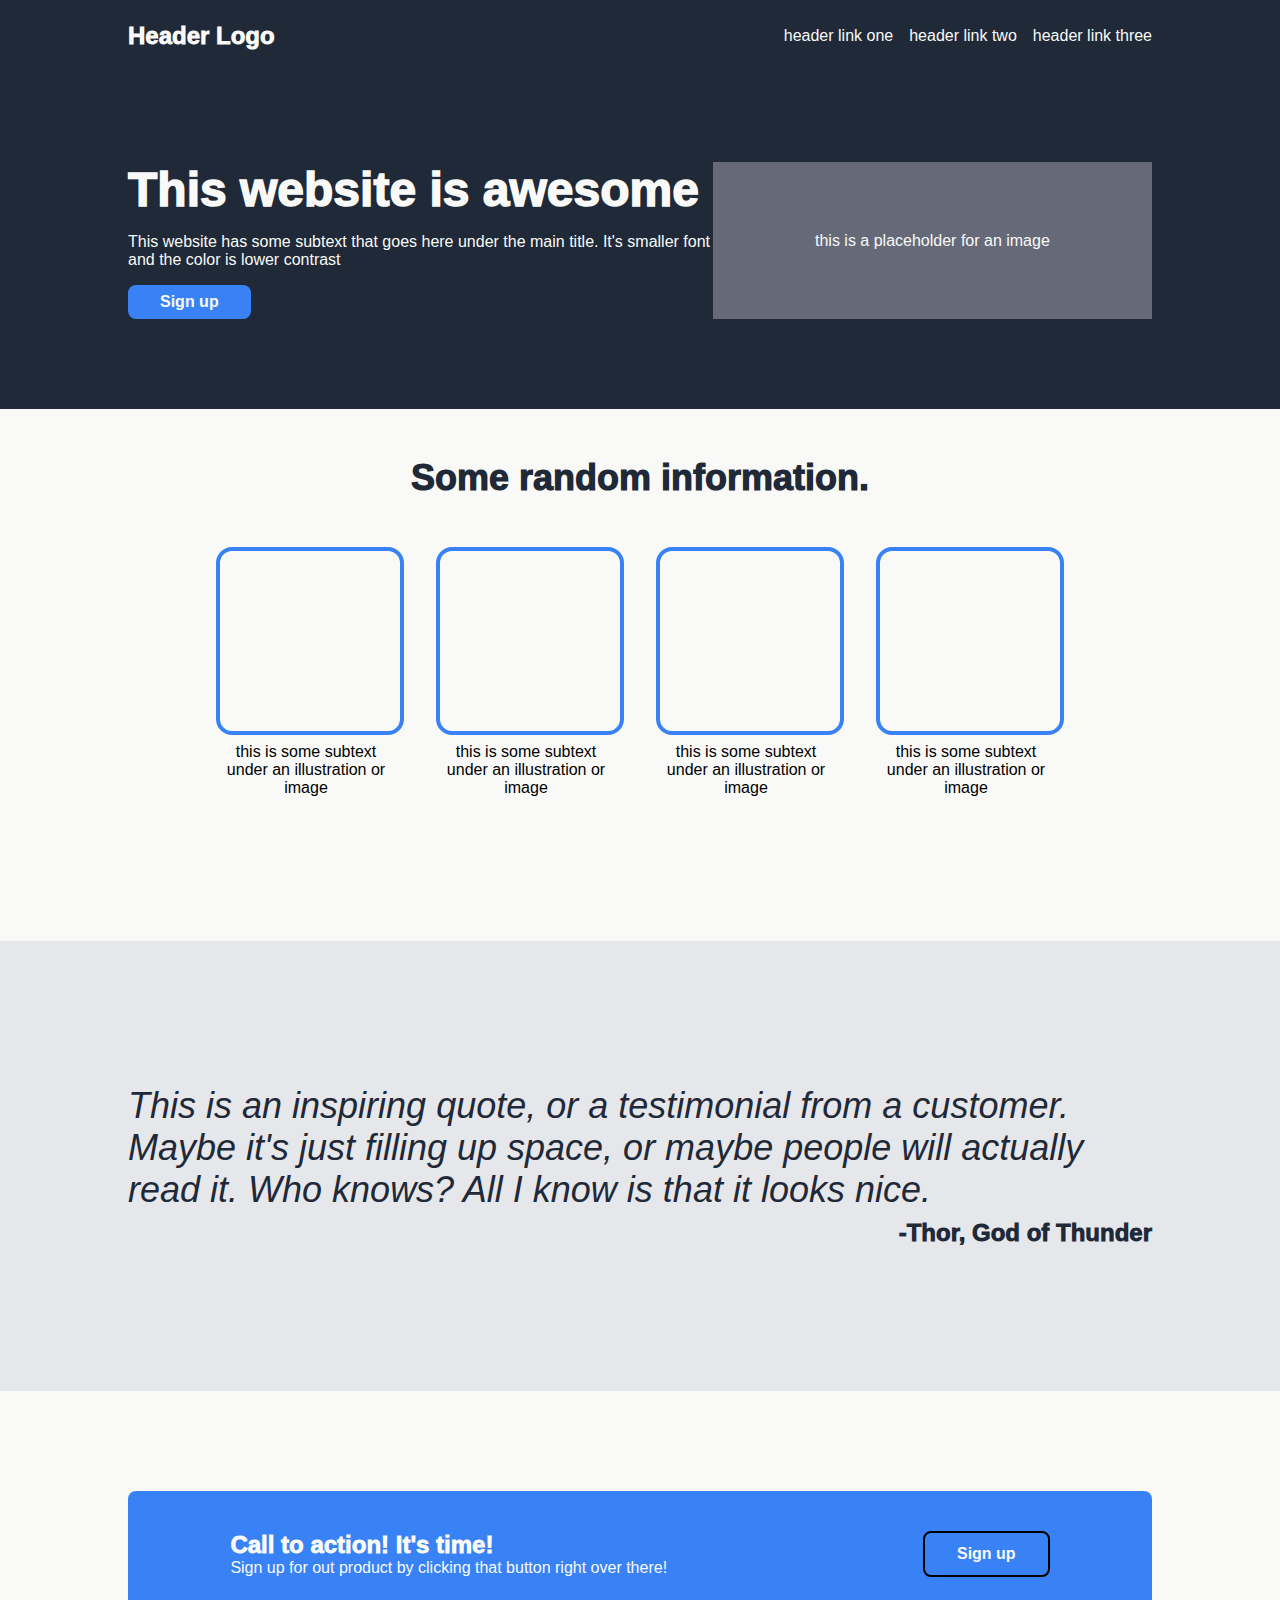
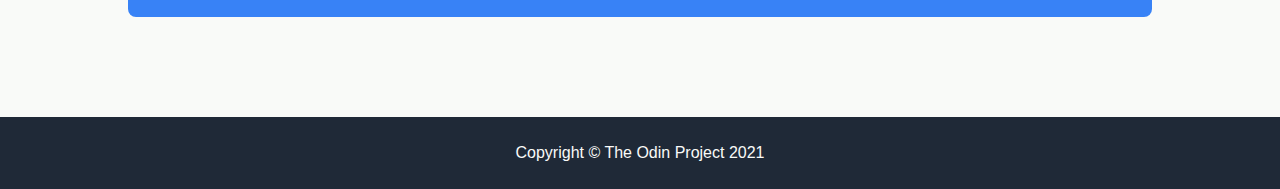
==== index.html @ 07a7509b "Create landing page" ====
<!DOCTYPE html>
<html lang="en">
<head>
    <meta charset="UTF-8">
    <meta http-equiv="X-UA-Compatible" content="IE=edge">
    <meta name="viewport" content="width=device-width, initial-scale=1.0">
    <title>Amazing page!</title>
    <link rel="stylesheet" href="./style.css">
</head>
<body>
    <div class="header dark-background padding">
        <div class="links-left">
            <a href="#">Header Logo</a>
        </div>
        <div class="links-right">
            <a href="#">header link one</a>
            <a href="#">header link two</a>
            <a href="#">header link three</a>
        </div>
    </div>
    <div class="hero-main dark-background padding">
        <div class="main-content">
            <div id="main-text">This website is awesome</div>
            <div id="secondary-text">This website has some subtext that goes here under the main title. It's smaller font and the color is lower contrast</div>
            <button type="button">Sign up</button>
        </div>
        <div class="main-placeholder">this is a placeholder for an image</div>
    </div>
    <div class="padding">
        <div id="header-extra">Some random information.</div>
        <div class="secondary-content">
            <div class="info">
                <div class="secondary-placeholder"></div>
                <div class="info-text">this is some subtext under an illustration or image</div>
            </div>
            <div class="info">
                <div class="secondary-placeholder"></div>
                <div class="info-text">this is some subtext under an illustration or image</div>
            </div>
            <div class="info">
                <div class="secondary-placeholder"></div>
                <div class="info-text">this is some subtext under an illustration or image</div>
            </div>
            <div class="info">
                <div class="secondary-placeholder"></div>
                <div class="info-text">this is some subtext under an illustration or image</div>
            </div>
        </div>
    </div>
    <div class="quote padding">
        <div id="quote-main">This is an inspiring quote, or a testimonial from a customer. Maybe it's just filling up space, or maybe people will actually read it. Who knows? All I know is that it looks nice.</div>
        <div id="quote-secondary">-Thor, God of Thunder</div>
    </div>
    <div class="last-section">
        <div>
            <div id="last-main">Call to action! It's time!</div>
            <div id="last-secondary">Sign up for out product by clicking that button right over there!</div>
        </div>
        <button type="button">Sign up</button>
    </div>
    <div class="footer">Copyright © The Odin Project 2021</div>
</body>
</html>
---- style.css ----
body {
    margin: 0;
    font-family: Verdana, Geneva, Tahoma, sans-serif;
    background-color: #F9FAF8;
}

a {
    text-decoration: none;
    color: #F9FAF8;
}

.main-content button {
    font-size: 16px;
    font-weight: 700;
    border: 0;
    background-color: #3882F6;
    color: #F9FAF8;
    border-radius: 8px;
    padding: 8px 32px; 
}

.header {
    height: 72px;
    display: flex;
    justify-content: space-between;
    align-items: center;
}

.links-left {
    min-width: 100px;
    font-size: 24px;
    font-weight: 1000;
}

.links-right {
    display: flex;
    gap: 16px;
}

.dark-background {
    background-color: #1F2937;
}

.padding {
    padding: 0 10%;
}

.hero-main {
    padding-top: 90px;
    padding-bottom: 90px;
    display: flex;
    justify-content: space-between;
    color: #F9FAF8;
}

.main-content {
    max-width: 600px;
    flex: initial;
}

.main-placeholder {
    display: flex;
    justify-content: center;
    align-items: center;
    width: 600px;
    background-color: rgb(102, 105, 120);
}

.secondary-content {
    display: flex;
    justify-content: center;
    gap: 32px;
    padding-bottom: 144px;
}

.info {
    display: flex;
    flex-direction: column;
    gap: 8px;
}

.secondary-placeholder {
    height: 180px;
    width: 180px;
    border-style: solid;
    border-radius: 16px;
    border-width: 4px;
    border-color: #3882F6;
}

.info-text {
    max-width: 180px;
    text-align: center;
}

.quote {
    display: flex;
    justify-content: center;
    flex-direction: column;
    padding-top: 144px;
    padding-bottom: 144px;
    background-color: #E5E7EB;
    gap: 8px;
}

.last-section {
    margin: 100px 10%;
    padding: 40px 8%;
    display: flex;
    justify-content: space-between;
    background-color: #3882F6;
    border-radius: 8px;
}

.last-section button {
    font-size: 16px;
    font-weight: 700;
    border-width: 2px;
    border-style: solid;
    background-color: #3882F6;
    color: #F9FAF8;
    border-radius: 8px;
    padding: 8px 32px; 
}

.footer {
    height: 72px;
    background-color: #1F2937;
    color: #F9FAF8;
    display: flex;
    justify-content: center;
    align-items: center;
}

#main-text {
    font-size: 48px;
    font-weight: 1000;
}

#secondary-text {
    margin: 16px 0;
}

#header-extra {
    font-size: 36px;
    font-weight: 1000;
    color: #1F2937;
    margin: 48px;
    text-align: center;
}

#quote-main {
    font-size: 36px;
    font-style: italic;
    font-weight: lighter;
    color: #1F2937;
    align-self: center;
}

#quote-secondary {
    color:#1F2937;
    font-size: 24px;
    font-weight: 1000;
    align-self: flex-end;
}

#last-main {
    color:#F9FAF8;
    font-size: 24px;
    font-weight: 1000;
}

#last-secondary {
    color: #F9FAF8;

}
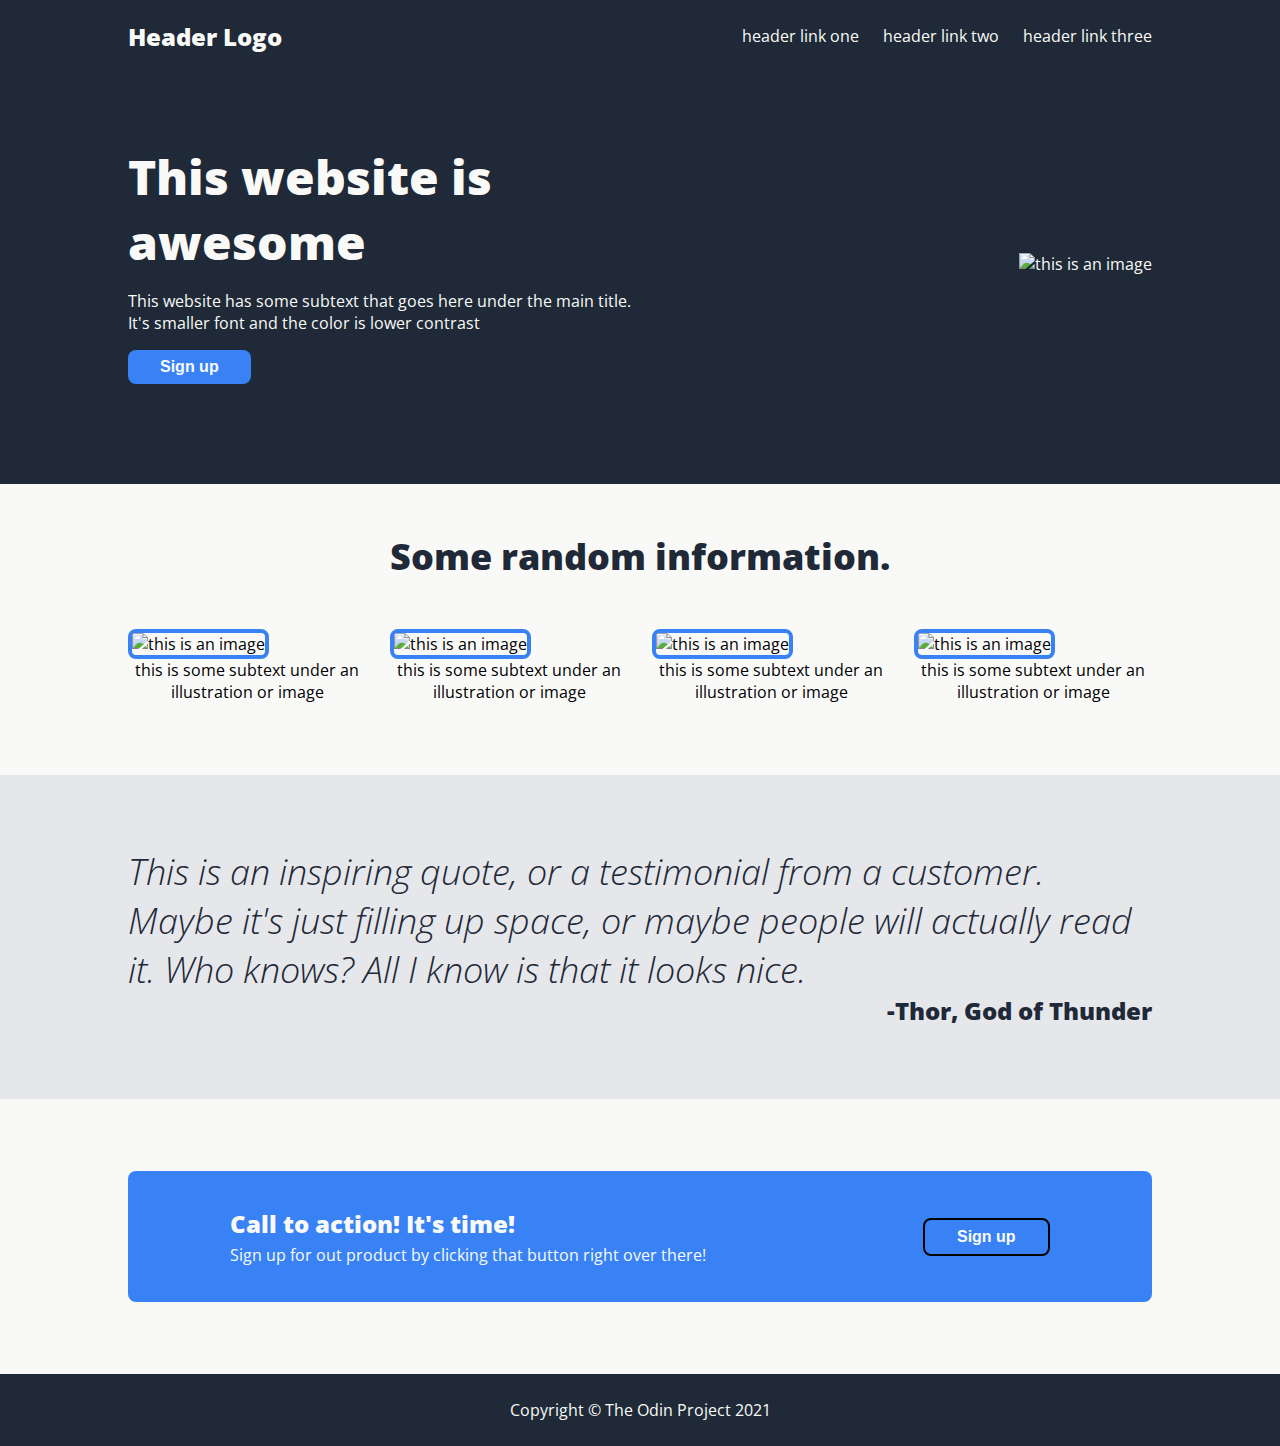
==== commit c9857a87: "Reformat CSS" ====
--- a/index.html
+++ b/index.html
@@ -4,60 +4,63 @@
     <meta charset="UTF-8">
     <meta http-equiv="X-UA-Compatible" content="IE=edge">
     <meta name="viewport" content="width=device-width, initial-scale=1.0">
-    <title>Amazing page!</title>
+    <title>Amazing website</title>
     <link rel="stylesheet" href="./style.css">
+    <link rel="preconnect" href="https://fonts.googleapis.com">
+    <link rel="preconnect" href="https://fonts.gstatic.com" crossorigin>
+    <link href="https://fonts.googleapis.com/css2?family=Open+Sans:ital,wght@0,500;0,800;1,300&display=swap" rel="stylesheet">
 </head>
 <body>
-    <div class="header dark-background padding">
-        <div class="links-left">
+    <div class="header between-center padding">
+        <div id="logo" class="bold-font">
             <a href="#">Header Logo</a>
         </div>
-        <div class="links-right">
+        <div class="container-row gap">
             <a href="#">header link one</a>
             <a href="#">header link two</a>
             <a href="#">header link three</a>
         </div>
     </div>
-    <div class="hero-main dark-background padding">
-        <div class="main-content">
-            <div id="main-text">This website is awesome</div>
+    <div id="main" class="container-row between-center padding">
+        <div id="main-container">
+            <div id="main-text" class="bold-font">This website is awesome</div>
             <div id="secondary-text">This website has some subtext that goes here under the main title. It's smaller font and the color is lower contrast</div>
-            <button type="button">Sign up</button>
+            <button class="button border borderless" type="button">Sign up</button>
         </div>
-        <div class="main-placeholder">this is a placeholder for an image</div>
+        <img class="center" src="#" alt="this is an image">
     </div>
-    <div class="padding">
-        <div id="header-extra">Some random information.</div>
-        <div class="secondary-content">
-            <div class="info">
-                <div class="secondary-placeholder"></div>
-                <div class="info-text">this is some subtext under an illustration or image</div>
+    <div class="margin">
+        <div id="section-header" class="bold-font">Some random information.</div>
+        <div id="images" class="container-row">
+            <div class="">
+                <img class="image border" src="#" alt="this is an image">
+                <div class="text-center">this is some subtext under an illustration or image</div>
             </div>
-            <div class="info">
-                <div class="secondary-placeholder"></div>
-                <div class="info-text">this is some subtext under an illustration or image</div>
+            <div class="">
+                <img class="image border"  src="#" alt="this is an image">
+                <div class="text-center">this is some subtext under an illustration or image</div>
             </div>
-            <div class="info">
-                <div class="secondary-placeholder"></div>
-                <div class="info-text">this is some subtext under an illustration or image</div>
+            <div class="">
+                <img class="image border"  src="#" alt="this is an image">
+                <div class="text-center">this is some subtext under an illustration or image</div>
             </div>
-            <div class="info">
-                <div class="secondary-placeholder"></div>
-                <div class="info-text">this is some subtext under an illustration or image</div>
+            <div class="">
+                <img class="image border" src="#" alt="this is an image">
+                <div class="text-center">this is some subtext under an illustration or image</div>
             </div>
         </div>
     </div>
-    <div class="quote padding">
+    <div id="quote-container" class="container-col center padding">
         <div id="quote-main">This is an inspiring quote, or a testimonial from a customer. Maybe it's just filling up space, or maybe people will actually read it. Who knows? All I know is that it looks nice.</div>
-        <div id="quote-secondary">-Thor, God of Thunder</div>
+        <div id="quote-secondary" class="bold-font">-Thor, God of Thunder</div>
     </div>
-    <div class="last-section">
+    <div id="end-section" class="container-row between-center border margin">
         <div>
-            <div id="last-main">Call to action! It's time!</div>
-            <div id="last-secondary">Sign up for out product by clicking that button right over there!</div>
+            <div id="end-main">Call to action! It's time!</div>
+            <div id="end-secondary">Sign up for out product by clicking that button right over there!</div>
         </div>
-        <button type="button">Sign up</button>
+        <button class="button border" type="button">Sign up</button>
     </div>
-    <div class="footer">Copyright © The Odin Project 2021</div>
+    <div class="footer center padding">Copyright © The Odin Project 2021</div>
 </body>
 </html>--- a/style.css
+++ b/style.css
@@ -1,6 +1,6 @@
 body {
     margin: 0;
-    font-family: Verdana, Geneva, Tahoma, sans-serif;
+    font-family: "Open Sans", sans-serif;
     background-color: #F9FAF8;
 }
 
@@ -9,150 +9,126 @@
     color: #F9FAF8;
 }
 
-.main-content button {
+.header, .footer {
+    height: 72px;
+    display: flex;
+    align-items: center;
+    background-color: #1F2937;
+    color: #F9FAF8;
+}
+
+.container-row {
+    display: flex;
+}
+
+.container-col {
+    display: flex;
+    flex-direction: column;
+}
+
+.button {
     font-size: 16px;
     font-weight: 700;
-    border: 0;
+    padding: 8px 32px;
     background-color: #3882F6;
     color: #F9FAF8;
-    border-radius: 8px;
-    padding: 8px 32px; 
+    flex: none;
 }
 
-.header {
-    height: 72px;
-    display: flex;
-    justify-content: space-between;
-    align-items: center;
+.button:hover {
+    cursor: pointer;
 }
 
-.links-left {
-    min-width: 100px;
-    font-size: 24px;
-    font-weight: 1000;
-}
-
-.links-right {
-    display: flex;
-    gap: 16px;
-}
-
-.dark-background {
-    background-color: #1F2937;
-}
+/* .link {
+    ;
+} */
 
 .padding {
     padding: 0 10%;
 }
 
-.hero-main {
-    padding-top: 90px;
-    padding-bottom: 90px;
-    display: flex;
-    justify-content: space-between;
-    color: #F9FAF8;
+.margin {
+    margin: 0 10%;
 }
 
-.main-content {
-    max-width: 600px;
-    flex: initial;
+.between-center {
+    justify-content: space-between;
+    align-items: center;
 }
 
-.main-placeholder {
-    display: flex;
-    justify-content: center;
-    align-items: center;
-    width: 600px;
-    background-color: rgb(102, 105, 120);
-}
-
-.secondary-content {
-    display: flex;
-    justify-content: center;
-    gap: 32px;
-    padding-bottom: 144px;
-}
-
-.info {
-    display: flex;
-    flex-direction: column;
-    gap: 8px;
-}
-
-.secondary-placeholder {
-    height: 180px;
-    width: 180px;
-    border-style: solid;
-    border-radius: 16px;
-    border-width: 4px;
-    border-color: #3882F6;
-}
-
-.info-text {
-    max-width: 180px;
-    text-align: center;
-}
-
-.quote {
-    display: flex;
-    justify-content: center;
-    flex-direction: column;
-    padding-top: 144px;
-    padding-bottom: 144px;
-    background-color: #E5E7EB;
-    gap: 8px;
-}
-
-.last-section {
-    margin: 100px 10%;
-    padding: 40px 8%;
-    display: flex;
-    justify-content: space-between;
-    background-color: #3882F6;
-    border-radius: 8px;
-}
-
-.last-section button {
-    font-size: 16px;
-    font-weight: 700;
-    border-width: 2px;
-    border-style: solid;
-    background-color: #3882F6;
-    color: #F9FAF8;
-    border-radius: 8px;
-    padding: 8px 32px; 
-}
-
-.footer {
-    height: 72px;
-    background-color: #1F2937;
-    color: #F9FAF8;
-    display: flex;
+.center {
     justify-content: center;
     align-items: center;
 }
 
+.bold-font {
+    font-weight: 800;
+}
+
+.gap {
+    gap: 24px;
+}
+
+.text-center {
+    text-align: center;
+}
+
+.border {
+    border-style: solid;
+    border-radius: 8px;
+    border-width: 2px;
+}
+
+.borderless {
+    border-width: 0;
+}
+
+.image {
+    width: 200px;
+    border-color: #3882F6;
+    border-width: 4px;
+}
+
+#logo {
+    font-size: 24px;
+}
+
+#main {
+    padding-top: 72px;
+    padding-bottom: 100px;
+    background-color: #1F2937;
+    color:#F9FAF8;
+}
+
+#main-container {
+    max-width: 50%;
+}
+
 #main-text {
     font-size: 48px;
-    font-weight: 1000;
 }
 
 #secondary-text {
     margin: 16px 0;
 }
 
-#header-extra {
+#section-header {
     font-size: 36px;
-    font-weight: 1000;
     color: #1F2937;
-    margin: 48px;
+    margin: 48px 0;
     text-align: center;
+}
+
+#quote-container {
+    padding-top: 72px;
+    padding-bottom: 72px;
+    background-color: #E5E7EB;
 }
 
 #quote-main {
     font-size: 36px;
     font-style: italic;
-    font-weight: lighter;
+    font-weight: 300;
     color: #1F2937;
     align-self: center;
 }
@@ -160,17 +136,31 @@
 #quote-secondary {
     color:#1F2937;
     font-size: 24px;
-    font-weight: 1000;
     align-self: flex-end;
 }
 
-#last-main {
+#end-section {
+    gap: 24px;
+    margin-top: 72px;
+    margin-bottom: 72px;
+    background-color: #3882F6;
+    padding: 36px 8%;
+    border-width: 0;
+}
+
+#end-main {
     color:#F9FAF8;
     font-size: 24px;
     font-weight: 1000;
+    margin-bottom: 4px;
 }
 
-#last-secondary {
+#end-secondary {
     color: #F9FAF8;
+}
 
+#images {
+    margin-bottom: 72px;
+    gap: 24px;
+    /* flex-wrap: wrap; */
 }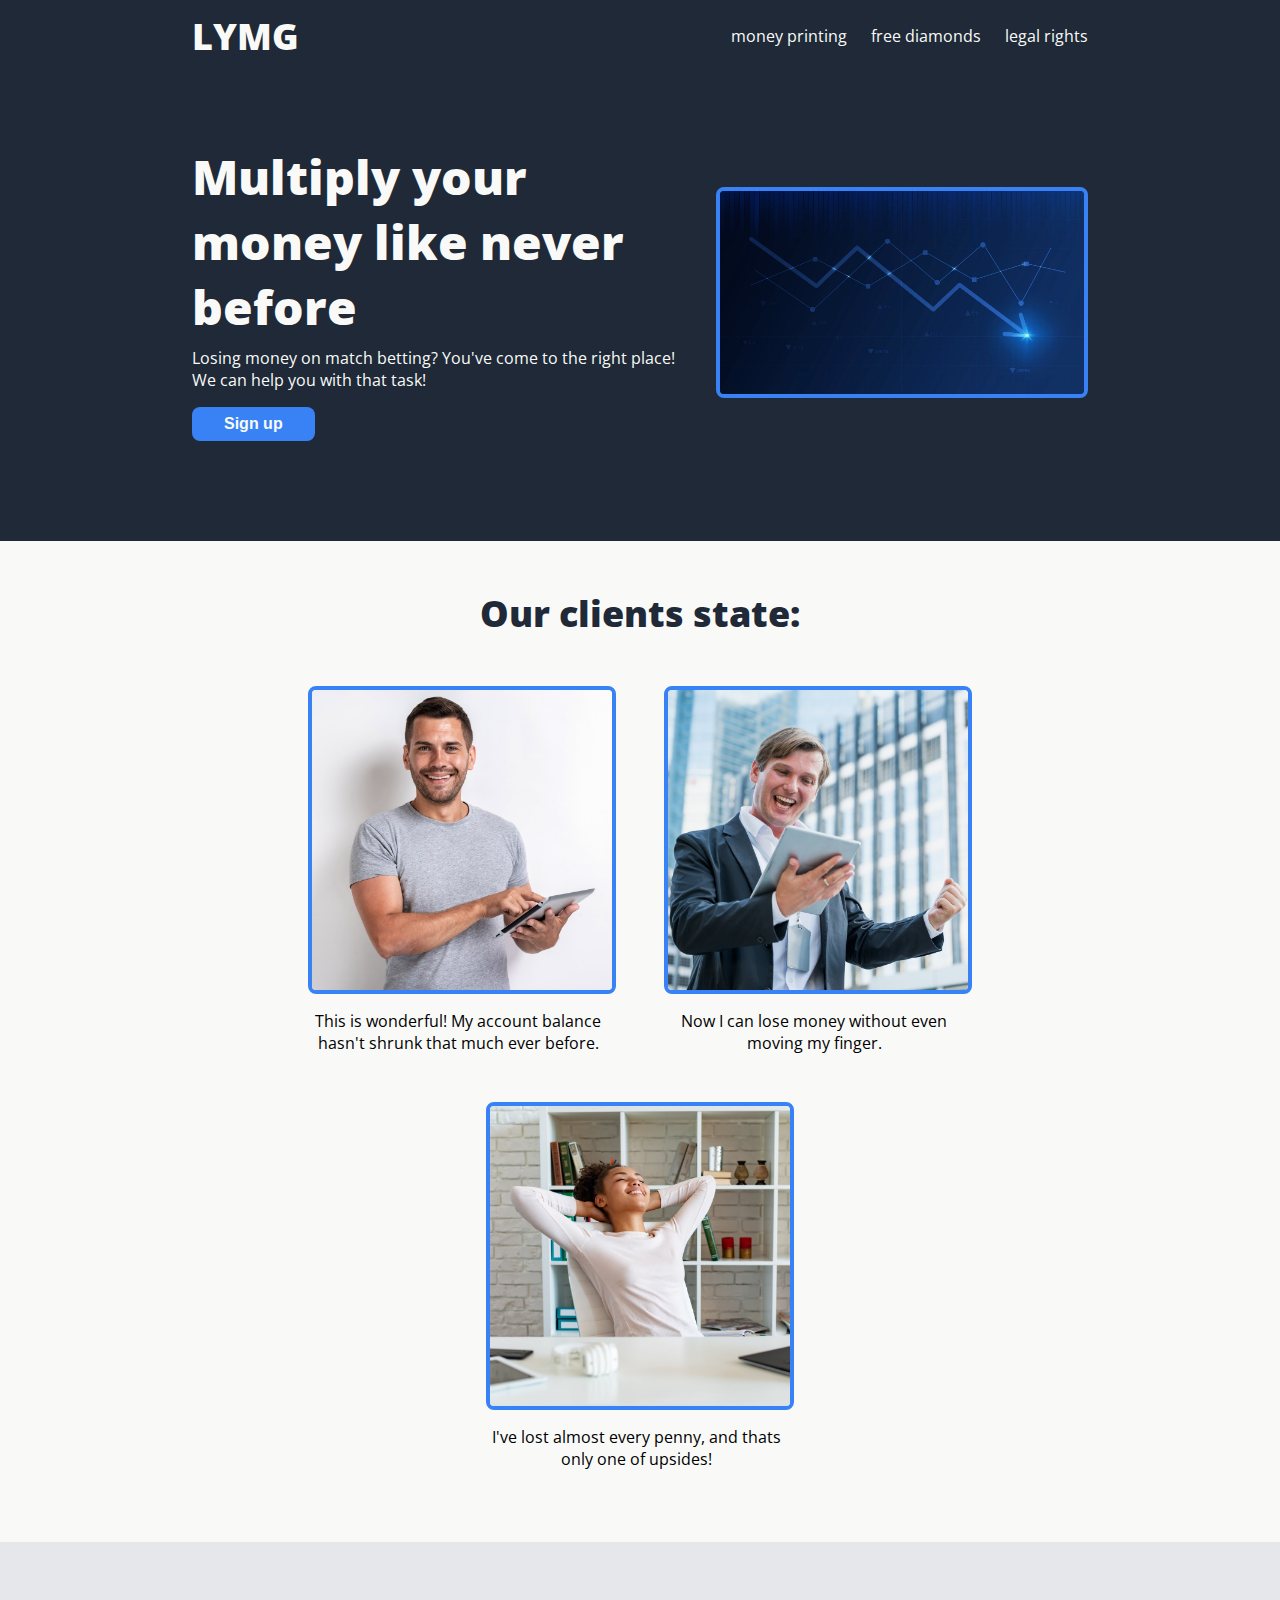
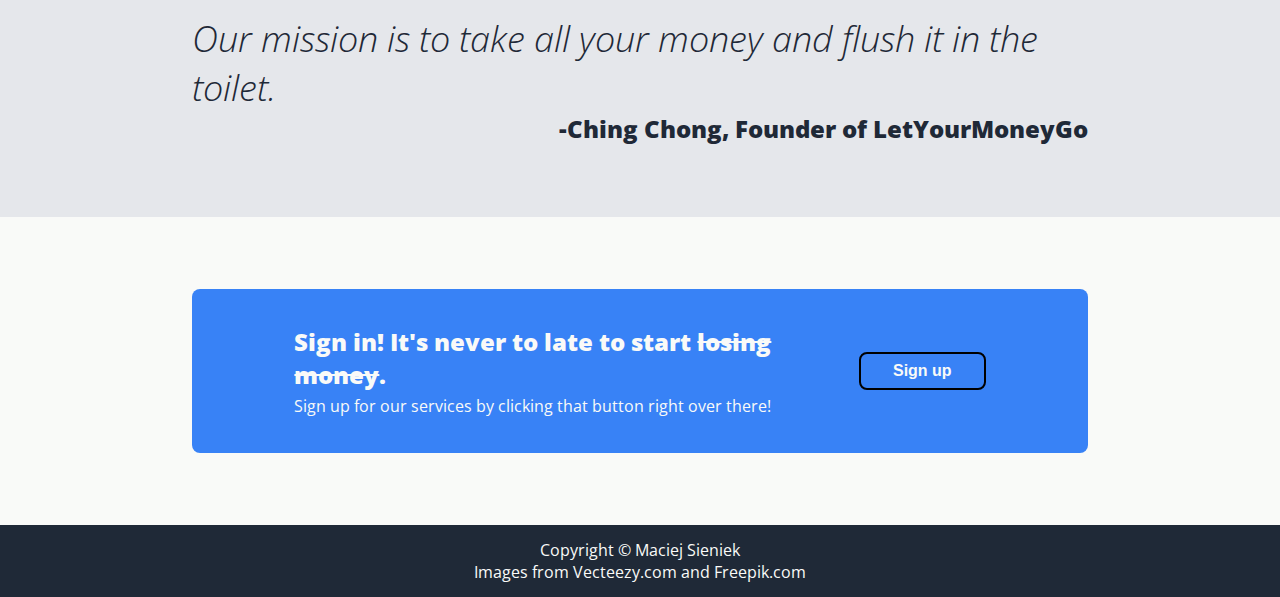
==== commit a29412f4: "Finish build own website" ====
--- a/index.html
+++ b/index.html
@@ -5,62 +5,62 @@
     <meta http-equiv="X-UA-Compatible" content="IE=edge">
     <meta name="viewport" content="width=device-width, initial-scale=1.0">
     <title>Amazing website</title>
-    <link rel="stylesheet" href="./style.css">
+    <link rel="stylesheet" href="./styles/style.css">
     <link rel="preconnect" href="https://fonts.googleapis.com">
     <link rel="preconnect" href="https://fonts.gstatic.com" crossorigin>
     <link href="https://fonts.googleapis.com/css2?family=Open+Sans:ital,wght@0,500;0,800;1,300&display=swap" rel="stylesheet">
 </head>
 <body>
-    <div class="header between-center padding">
+    <div class="header container-row between-center padding">
         <div id="logo" class="bold-font">
-            <a href="#">Header Logo</a>
+            <a href="./index.html">LYMG</a>
         </div>
         <div class="container-row gap">
-            <a href="#">header link one</a>
-            <a href="#">header link two</a>
-            <a href="#">header link three</a>
+            <a href="./pages/sike.html">money printing</a>
+            <a href="./pages/sike.html">free diamonds</a>
+            <a href="./pages/nuthin.html">legal rights</a>
         </div>
     </div>
-    <div id="main" class="container-row between-center padding">
+    <div id="main" class="container-row gap between-center padding">
         <div id="main-container">
-            <div id="main-text" class="bold-font">This website is awesome</div>
-            <div id="secondary-text">This website has some subtext that goes here under the main title. It's smaller font and the color is lower contrast</div>
-            <button class="button border borderless" type="button">Sign up</button>
+            <div id="main-text" class="bold-font">Multiply your money like never before</div>
+            <div id="secondary-text">Losing money on match betting? You've come to the right place! We can help you with that task!</div>
+            <button class="button border borderless" type="button"">Sign up</button>
         </div>
-        <img class="center" src="#" alt="this is an image">
+        <img id="main-img" class="border center" src="./images/img-main.jpg" alt="this is an image">
     </div>
     <div class="margin">
-        <div id="section-header" class="bold-font">Some random information.</div>
-        <div id="images" class="container-row">
+        <div id="section-header" class="bold-font">Our clients state:</div>
+        <div id="images" class="container-row center">
             <div class="">
-                <img class="image border" src="#" alt="this is an image">
-                <div class="text-center">this is some subtext under an illustration or image</div>
+                <img class="image border" src="./images/img1.jpg" alt="this is an image">
+                <div class="text-center">This is wonderful! My account balance hasn't shrunk that much ever before.</div>
             </div>
             <div class="">
-                <img class="image border"  src="#" alt="this is an image">
-                <div class="text-center">this is some subtext under an illustration or image</div>
+                <img class="image border"  src="./images/img2.jpg" alt="this is an image">
+                <div class="text-center">Now I can lose money without even moving my finger.</div>
             </div>
             <div class="">
-                <img class="image border"  src="#" alt="this is an image">
-                <div class="text-center">this is some subtext under an illustration or image</div>
-            </div>
-            <div class="">
-                <img class="image border" src="#" alt="this is an image">
-                <div class="text-center">this is some subtext under an illustration or image</div>
+                <img class="image border"  src="./images/img3.jpg" alt="this is an image">
+                <div class="text-center">I've lost almost every penny, and thats only one of upsides!</div>
             </div>
         </div>
     </div>
     <div id="quote-container" class="container-col center padding">
-        <div id="quote-main">This is an inspiring quote, or a testimonial from a customer. Maybe it's just filling up space, or maybe people will actually read it. Who knows? All I know is that it looks nice.</div>
-        <div id="quote-secondary" class="bold-font">-Thor, God of Thunder</div>
+        <div id="quote-main">Our mission is to take all your money and flush it in the toilet.</div>
+        <div id="quote-secondary" class="bold-font">-Ching Chong, Founder of LetYourMoneyGo</div>
     </div>
     <div id="end-section" class="container-row between-center border margin">
         <div>
-            <div id="end-main">Call to action! It's time!</div>
-            <div id="end-secondary">Sign up for out product by clicking that button right over there!</div>
+            <div id="end-main">Sign in! It's never to late to start <span id="crossed">losing money</span>.</div>
+            <div id="end-secondary">Sign up for our services by clicking that button right over there!</div>
         </div>
         <button class="button border" type="button">Sign up</button>
     </div>
-    <div class="footer center padding">Copyright © The Odin Project 2021</div>
+    <div class="footer container-col center padding">
+        <div>Copyright © Maciej Sieniek</div>
+        <div>Images from Vecteezy.com and Freepik.com</div>
+    </div>
+    <script src="./app.js"></script>
 </body>
 </html>--- a/styles/style.css
+++ b/styles/style.css
@@ -0,0 +1,180 @@
+body {
+    margin: 0;
+    font-family: "Open Sans", sans-serif;
+    background-color: #F9FAF8;
+}
+
+a {
+    text-decoration: none;
+    color: #F9FAF8;
+}
+
+.header, .footer {
+    height: 72px;
+    background-color: #1F2937;
+    color: #F9FAF8;
+}
+
+.container-row {
+    display: flex;
+}
+
+.container-col {
+    display: flex;
+    flex-direction: column;
+}
+
+.button {
+    font-size: 16px;
+    font-weight: 700;
+    padding: 8px 32px;
+    background-color: #3882F6;
+    color: #F9FAF8;
+    flex: none;
+}
+
+.button:hover {
+    cursor: pointer;
+}
+
+/* .link {
+    ;
+} */
+
+.padding {
+    padding: 0 15%;
+}
+
+.margin {
+    margin: 0 15%;
+}
+
+.between-center {
+    justify-content: space-between;
+    align-items: center;
+}
+
+.center {
+    justify-content: center;
+    align-items: center;
+}
+
+.bold-font {
+    font-weight: 800;
+}
+
+.gap {
+    gap: 24px;
+}
+
+.text-center {
+    margin-top: 16px;
+    max-width: 300px;
+    text-align: center;
+}
+
+.border {
+    border-style: solid;
+    border-radius: 8px;
+    border-width: 2px;
+}
+
+.borderless {
+    border-width: 0;
+}
+
+.image {
+    display: block;
+    margin: auto;
+    width: 300px;
+    border-color: #3882F6;
+    border-width: 4px;
+}
+
+#logo {
+    font-size: 36px;
+}
+
+#main {
+    padding-top: 72px;
+    padding-bottom: 100px;
+    background-color: #1F2937;
+    color:#F9FAF8;
+}
+
+#main-container {
+    max-width: 500px;
+}
+
+#main-text {
+    font-size: 48px;
+}
+
+#secondary-text {
+    margin-top: 8px;
+    margin-bottom: 16px;
+}
+
+#section-header {
+    font-size: 36px;
+    color: #1F2937;
+    margin: 48px 0;
+    text-align: center;
+}
+
+#quote-container {
+    padding-top: 72px;
+    padding-bottom: 72px;
+    background-color: #E5E7EB;
+}
+
+#quote-main {
+    font-size: 36px;
+    font-style: italic;
+    font-weight: 300;
+    color: #1F2937;
+    align-self: center;
+}
+
+#quote-secondary {
+    color:#1F2937;
+    font-size: 24px;
+    align-self: flex-end;
+}
+
+#end-section {
+    gap: 24px;
+    margin-top: 72px;
+    margin-bottom: 72px;
+    background-color: #3882F6;
+    padding: 36px 8%;
+    border-width: 0;
+}
+
+#end-main {
+    color:#F9FAF8;
+    font-size: 24px;
+    font-weight: 1000;
+    margin-bottom: 4px;
+}
+
+#end-secondary {
+    color: #F9FAF8;
+}
+
+#images {
+    margin-bottom: 72px;
+    gap: 48px;
+    flex-wrap: wrap;
+}
+
+#main-img {
+    max-height: 300px;
+    min-width: 0;
+    border-width: 4px;
+    border-color: #3882F6;
+}
+
+#crossed {
+    text-decoration: line-through;
+}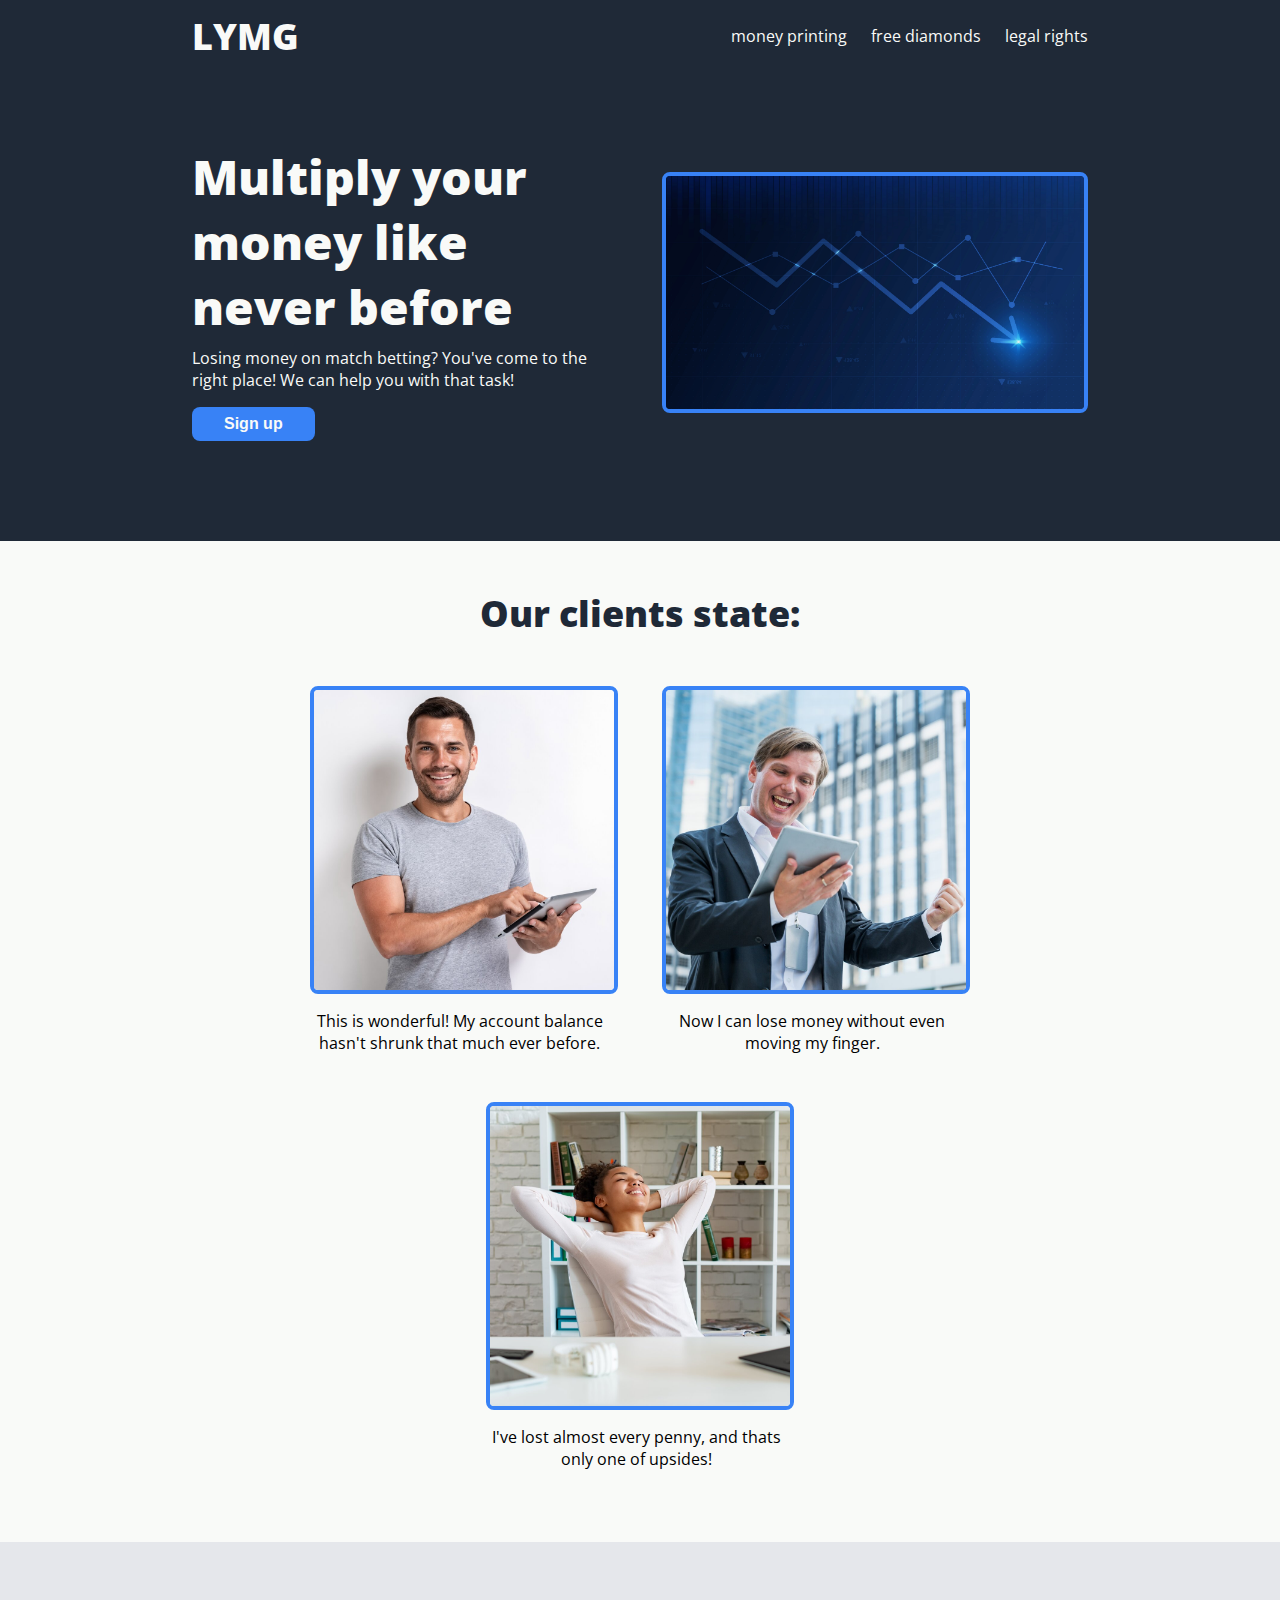
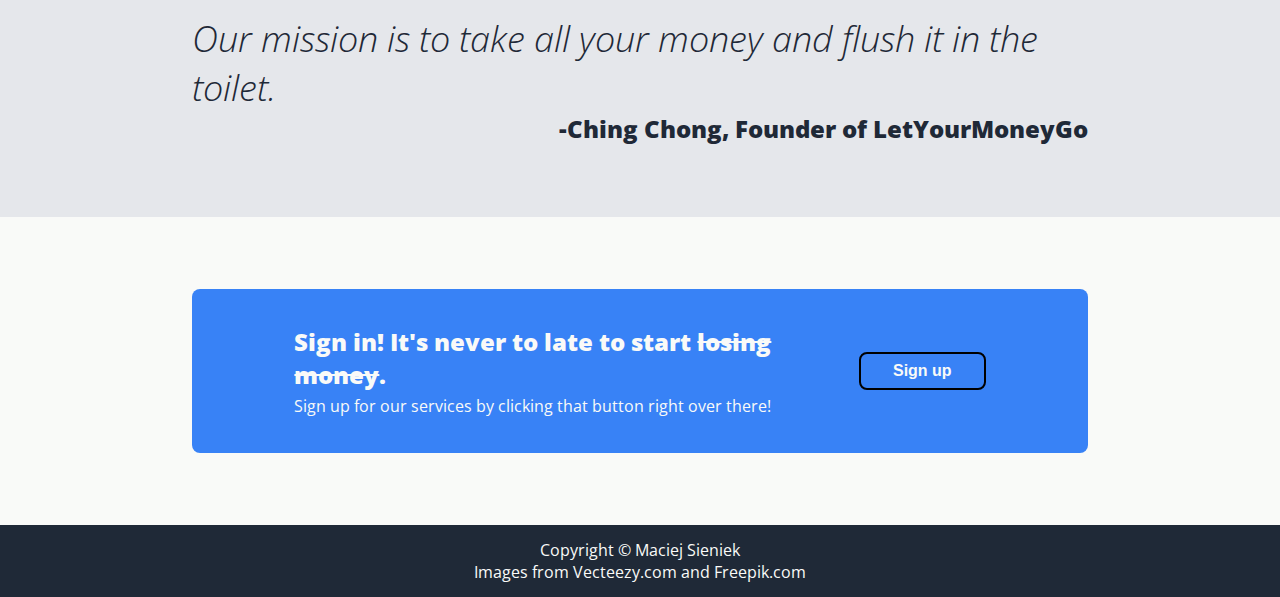
==== commit 114baa47: "Update README.md" ====
--- a/index.html
+++ b/index.html
@@ -11,38 +11,40 @@
     <link href="https://fonts.googleapis.com/css2?family=Open+Sans:ital,wght@0,500;0,800;1,300&display=swap" rel="stylesheet">
 </head>
 <body>
-    <div class="header container-row between-center padding">
+    <div class="header container-row gap between-center padding">
         <div id="logo" class="bold-font">
             <a href="./index.html">LYMG</a>
         </div>
-        <div class="container-row gap">
+        <div id="gap-small" class="container-row gap">
             <a href="./pages/sike.html">money printing</a>
             <a href="./pages/sike.html">free diamonds</a>
             <a href="./pages/nuthin.html">legal rights</a>
         </div>
     </div>
-    <div id="main" class="container-row gap between-center padding">
-        <div id="main-container">
+    <div id="main" class="container-row gap wrap between-center padding">
+        <div id="main-container" class="shrink-wrap shrunk-width">
             <div id="main-text" class="bold-font">Multiply your money like never before</div>
             <div id="secondary-text">Losing money on match betting? You've come to the right place! We can help you with that task!</div>
             <button class="button border borderless" type="button"">Sign up</button>
         </div>
-        <img id="main-img" class="border center" src="./images/img-main.jpg" alt="this is an image">
+        <div id="image-cont" class="container-row shrink-wrap shrunk-width">
+            <img id="main-img" class="border center" src="./images/img-main.jpg" alt="this is an image">
+        </div>
     </div>
     <div class="margin">
         <div id="section-header" class="bold-font">Our clients state:</div>
-        <div id="images" class="container-row center">
-            <div class="">
+        <div id="images" class="container-row gap center">
+            <div>
                 <img class="image border" src="./images/img1.jpg" alt="this is an image">
-                <div class="text-center">This is wonderful! My account balance hasn't shrunk that much ever before.</div>
+                <div class="text-center section-text">This is wonderful! My account balance hasn't shrunk that much ever before.</div>
             </div>
-            <div class="">
+            <div>
                 <img class="image border"  src="./images/img2.jpg" alt="this is an image">
-                <div class="text-center">Now I can lose money without even moving my finger.</div>
+                <div class="text-center section-text">Now I can lose money without even moving my finger.</div>
             </div>
-            <div class="">
+            <div>
                 <img class="image border"  src="./images/img3.jpg" alt="this is an image">
-                <div class="text-center">I've lost almost every penny, and thats only one of upsides!</div>
+                <div class="text-center section-text">I've lost almost every penny, and thats only one of upsides!</div>
             </div>
         </div>
     </div>
@@ -50,17 +52,16 @@
         <div id="quote-main">Our mission is to take all your money and flush it in the toilet.</div>
         <div id="quote-secondary" class="bold-font">-Ching Chong, Founder of LetYourMoneyGo</div>
     </div>
-    <div id="end-section" class="container-row between-center border margin">
-        <div>
+    <div id="end-section" class="container-row between-center wrap border margin">
+        <div id="width" class="shrink-wrap shrunk-width">
             <div id="end-main">Sign in! It's never to late to start <span id="crossed">losing money</span>.</div>
             <div id="end-secondary">Sign up for our services by clicking that button right over there!</div>
         </div>
         <button class="button border" type="button">Sign up</button>
     </div>
     <div class="footer container-col center padding">
-        <div>Copyright © Maciej Sieniek</div>
-        <div>Images from Vecteezy.com and Freepik.com</div>
+        <div class="text-center">Copyright © Maciej Sieniek</div>
+        <div class="text-center">Images from Vecteezy.com and Freepik.com</div>
     </div>
-    <script src="./app.js"></script>
 </body>
 </html>--- a/styles/style.css
+++ b/styles/style.css
@@ -64,13 +64,16 @@
 }
 
 .gap {
-    gap: 24px;
+    gap: 48px 5%;
 }
 
 .text-center {
+    text-align: center;
+}
+
+.section-text {
     margin-top: 16px;
     max-width: 300px;
-    text-align: center;
 }
 
 .border {
@@ -89,6 +92,18 @@
     width: 300px;
     border-color: #3882F6;
     border-width: 4px;
+}
+
+.wrap {
+    flex-wrap: wrap;
+}
+
+.shrink-wrap {
+    flex: 1 1 0;
+}
+
+.shrunk-width {
+    min-width: 200px;
 }
 
 #logo {
@@ -164,17 +179,24 @@
 
 #images {
     margin-bottom: 72px;
-    gap: 48px;
     flex-wrap: wrap;
 }
 
 #main-img {
     max-height: 300px;
-    min-width: 0;
+    min-width: 200px;
     border-width: 4px;
     border-color: #3882F6;
 }
 
 #crossed {
     text-decoration: line-through;
+}
+
+#image-cont {
+    justify-content: end;
+}
+
+#gap-small {
+    gap: 24px;
 }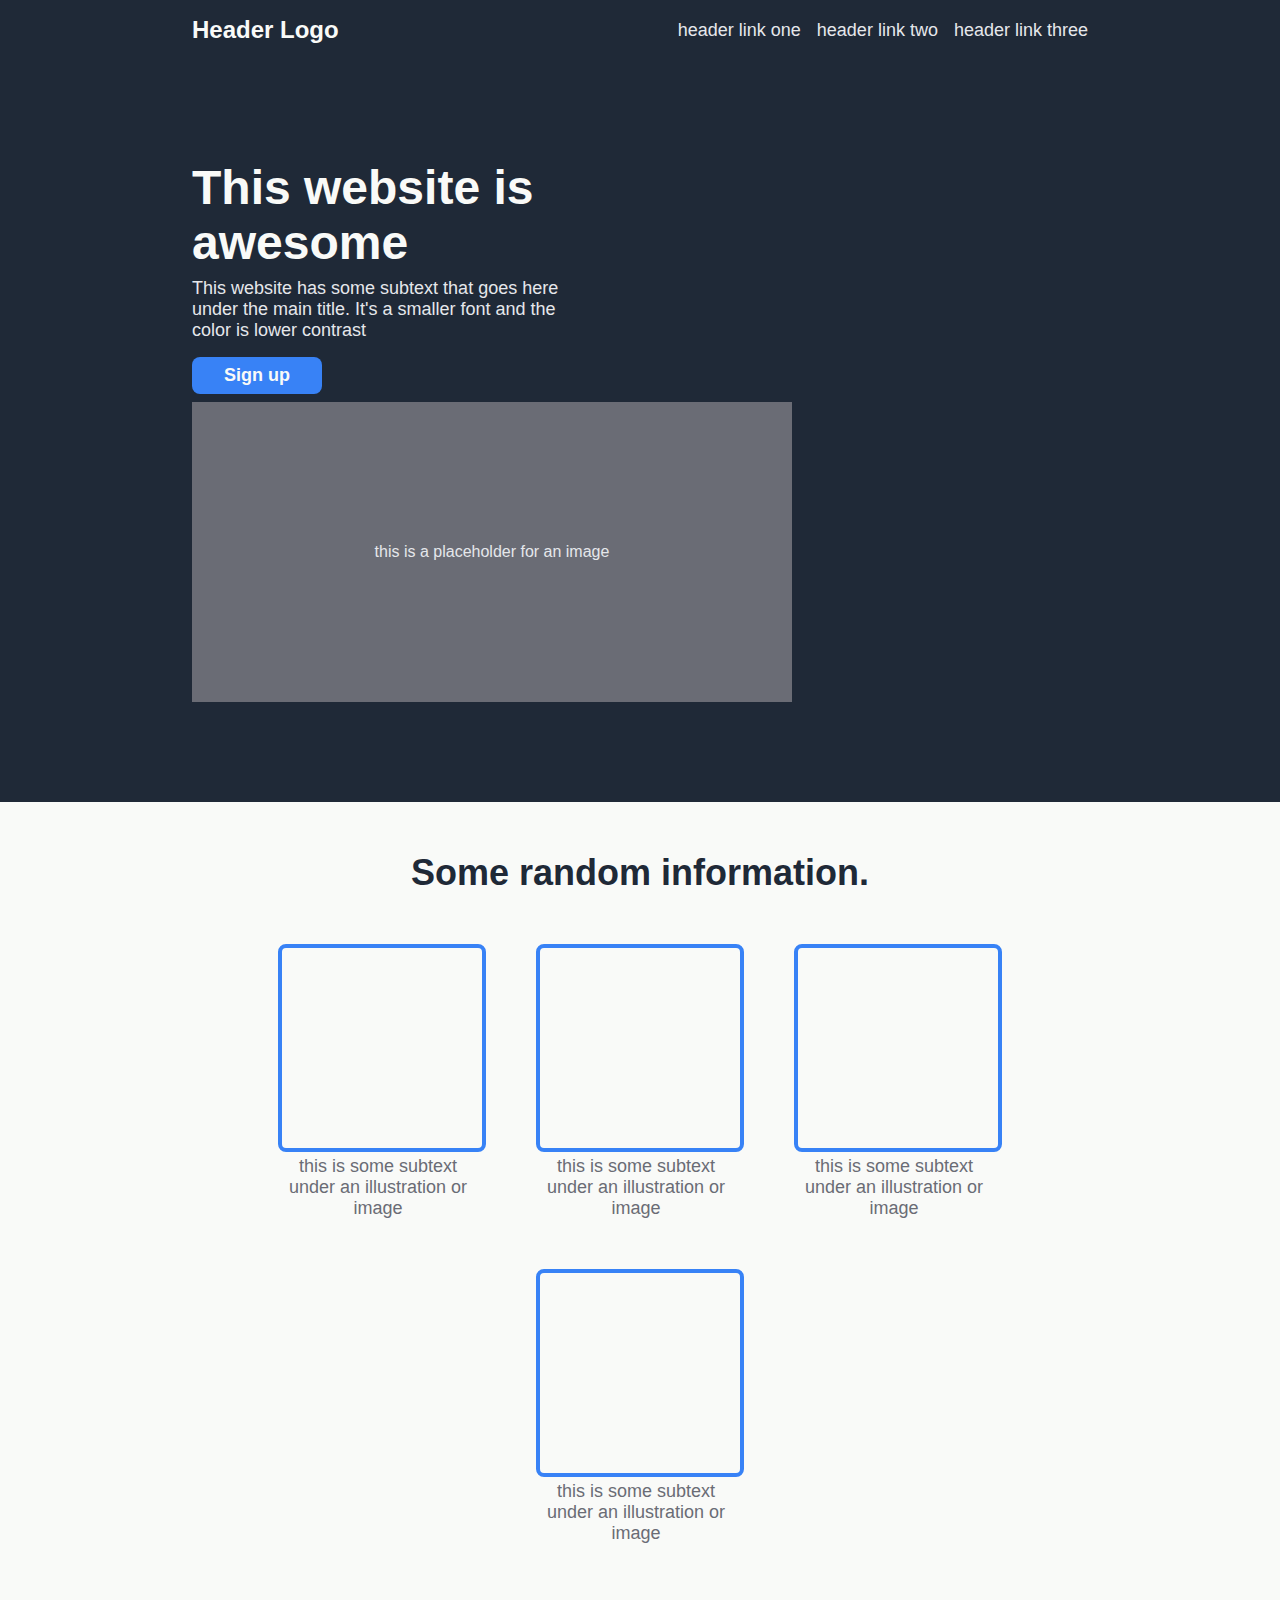
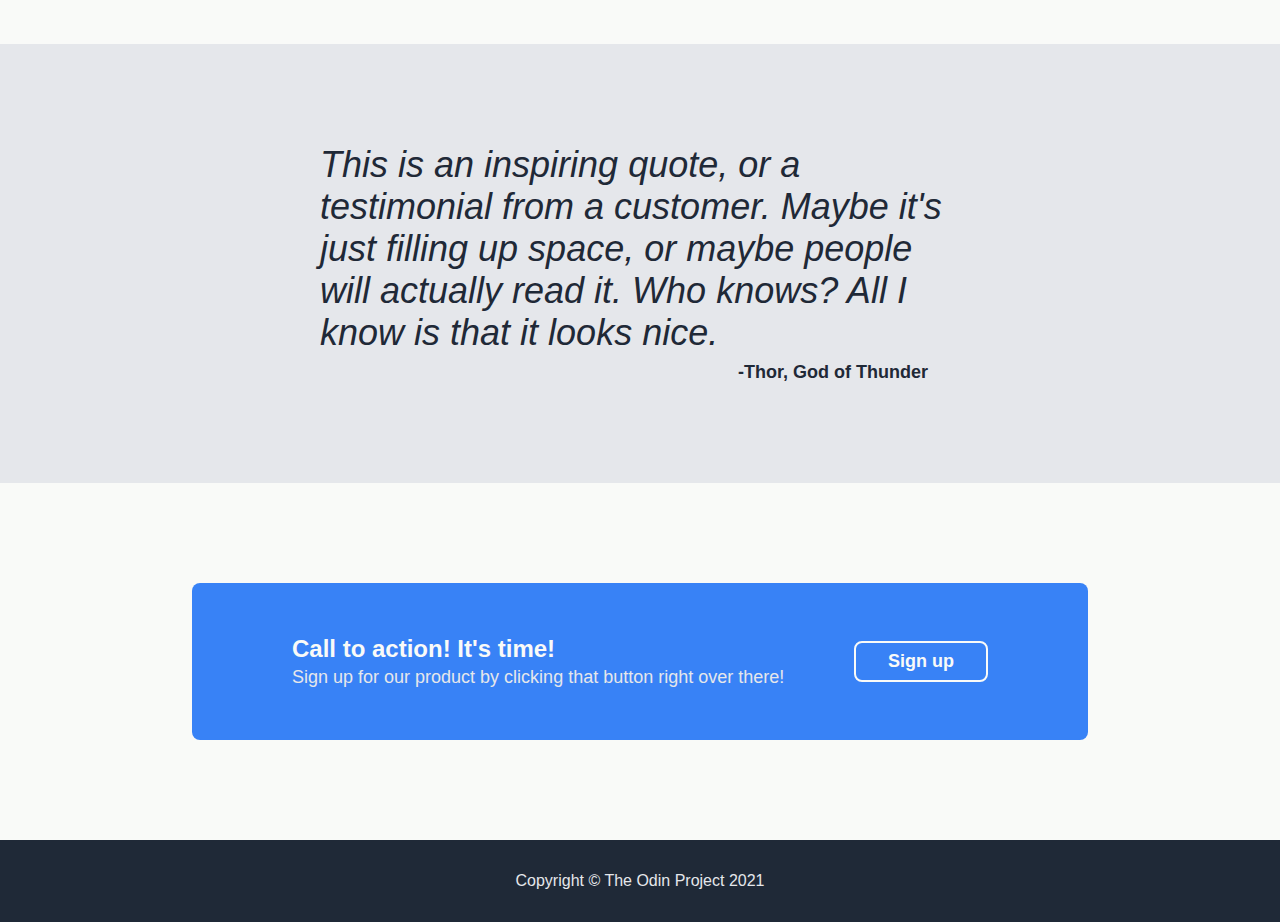
==== commit deb53d11: "look finished; no layouts for different screens" ====
--- a/index.html
+++ b/index.html
@@ -2,66 +2,71 @@
 <html lang="en">
 <head>
     <meta charset="UTF-8">
-    <meta http-equiv="X-UA-Compatible" content="IE=edge">
     <meta name="viewport" content="width=device-width, initial-scale=1.0">
-    <title>Amazing website</title>
-    <link rel="stylesheet" href="./styles/style.css">
-    <link rel="preconnect" href="https://fonts.googleapis.com">
-    <link rel="preconnect" href="https://fonts.gstatic.com" crossorigin>
-    <link href="https://fonts.googleapis.com/css2?family=Open+Sans:ital,wght@0,500;0,800;1,300&display=swap" rel="stylesheet">
+    <title>Landing Page</title>
+    <link rel="stylesheet" href="./styles.css">
+
 </head>
 <body>
-    <div class="header container-row gap between-center padding">
-        <div id="logo" class="bold-font">
-            <a href="./index.html">LYMG</a>
+    <div class="header">
+        <div class="logo">Header Logo</div>
+        <ul class="links">
+            <li><a href="#">header link one</a></li>
+            <li><a href="#">header link two</a></li>
+            <li><a href="#">header link three</a></li>
+        </ul>
+    </div>
+
+    <div class="intro">
+        <div class="intro-container">
+            <h1 class="intro-heading">This website is awesome</h1>
+            <p class="text">This website has some subtext that goes here under the main title. It's a smaller font and the color is lower contrast</p>
+            <button type="button">Sign up</button>
         </div>
-        <div id="gap-small" class="container-row gap">
-            <a href="./pages/sike.html">money printing</a>
-            <a href="./pages/sike.html">free diamonds</a>
-            <a href="./pages/nuthin.html">legal rights</a>
-        </div>
+        <div class="intro-image">this is a placeholder for an image</div>
     </div>
-    <div id="main" class="container-row gap wrap between-center padding">
-        <div id="main-container" class="shrink-wrap shrunk-width">
-            <div id="main-text" class="bold-font">Multiply your money like never before</div>
-            <div id="secondary-text">Losing money on match betting? You've come to the right place! We can help you with that task!</div>
-            <button class="button border borderless" type="button"">Sign up</button>
-        </div>
-        <div id="image-cont" class="container-row shrink-wrap shrunk-width">
-            <img id="main-img" class="border center" src="./images/img-main.jpg" alt="this is an image">
-        </div>
-    </div>
-    <div class="margin">
-        <div id="section-header" class="bold-font">Our clients state:</div>
-        <div id="images" class="container-row gap center">
-            <div>
-                <img class="image border" src="./images/img1.jpg" alt="this is an image">
-                <div class="text-center section-text">This is wonderful! My account balance hasn't shrunk that much ever before.</div>
+
+    <div class="clients-reviews">
+        <h2 class="reviews-heading">Some random information.</h2>
+        <div class="reviews-container">
+            <div class="review">
+                <div class="image"></div>
+                <p class="text">this is some subtext under an illustration or image</p>
             </div>
-            <div>
-                <img class="image border"  src="./images/img2.jpg" alt="this is an image">
-                <div class="text-center section-text">Now I can lose money without even moving my finger.</div>
+            <div class="review">
+                <div class="image"></div>
+                <p class="text">this is some subtext under an illustration or image</p>
             </div>
-            <div>
-                <img class="image border"  src="./images/img3.jpg" alt="this is an image">
-                <div class="text-center section-text">I've lost almost every penny, and thats only one of upsides!</div>
+            <div class="review">
+                <div class="image"></div>
+                <p class="text">this is some subtext under an illustration or image</p>
+            </div>
+            <div class="review">
+                <div class="image"></div>
+                <p class="text">this is some subtext under an illustration or image</p>
             </div>
         </div>
     </div>
-    <div id="quote-container" class="container-col center padding">
-        <div id="quote-main">Our mission is to take all your money and flush it in the toilet.</div>
-        <div id="quote-secondary" class="bold-font">-Ching Chong, Founder of LetYourMoneyGo</div>
+
+    <div class="quote">
+        <div class="quote-text">
+            This is an inspiring quote, or a testimonial from a customer. Maybe it's just filling up space, or maybe people will actually read it. Who knows? All I know is that it looks nice.
+        </div>
+        <div class="quote-signature">-Thor, God of Thunder</div>
     </div>
-    <div id="end-section" class="container-row between-center wrap border margin">
-        <div id="width" class="shrink-wrap shrunk-width">
-            <div id="end-main">Sign in! It's never to late to start <span id="crossed">losing money</span>.</div>
-            <div id="end-secondary">Sign up for our services by clicking that button right over there!</div>
+
+    <div class="signup-ad">
+        <div class="signup-container">
+            <div>
+                <h3 class="signup-heading">Call to action! It's time!</h3>
+                <p class="text">Sign up for our product by clicking that button right over there!</p>
+            </div>
+            <button class="button-border" type="button">Sign up</button>
         </div>
-        <button class="button border" type="button">Sign up</button>
     </div>
-    <div class="footer container-col center padding">
-        <div class="text-center">Copyright © Maciej Sieniek</div>
-        <div class="text-center">Images from Vecteezy.com and Freepik.com</div>
+
+    <div class="footer">
+        <div>Copyright © The Odin Project 2021</div>
     </div>
 </body>
 </html>--- a/styles.css
+++ b/styles.css
@@ -0,0 +1,218 @@
+:root {
+    --main-text: #F9FAF8;
+    --secondary-text: #E5E7EB;
+    --dark-background: #1F2937;
+    --cta-color: #3882F6;
+}
+
+body > * {
+    padding-left: 15vw;
+    padding-right: 15vw;
+}
+
+h1, h2, h3, h4, h5, h6, p {
+    margin: 0;
+    padding: 0;
+}
+
+body {
+    margin: 0;
+    font-family: 'Helvetica', sans-serif;
+    display: flex;
+    flex-direction: column;
+}
+
+ul {
+    margin: 0;
+    padding: 0;
+    list-style: none;
+}
+
+a {
+    text-decoration: none;
+}
+
+button {
+    margin: 8px 0;
+    padding: 8px 32px;
+    font-size: 18px;
+    font-weight: 600;
+    color: var(--main-text);
+    background-color: var(--cta-color);
+    border: none;
+    border-radius: 8px;
+}
+
+button:hover {
+    cursor: pointer;
+}
+
+.header {
+    padding-top: 16px;
+    padding-bottom: 16px;
+    background-color: var(--dark-background);
+    display: flex;
+    justify-content: space-between;
+    align-items: center;
+}
+
+.logo {
+    color: var(--main-text);
+    font-size: 24px;
+    font-weight: 600;
+}
+
+.logo:hover {
+    cursor: pointer;
+}
+
+.header .links {
+    display: flex;
+    align-items: center;
+    gap: 16px;
+}
+
+.header a,
+.text {
+    color: var(--secondary-text);
+    font-size: 18px;
+}
+
+.intro {
+    padding-top: 100px;
+    padding-bottom: 100px;
+    background-color: var(--dark-background);
+    display: flex;
+    justify-content: space-between;
+    align-items: center;
+    flex-wrap: wrap;
+}
+
+.intro-container {
+    max-width: 400px;
+    display: flex;
+    flex-direction: column;
+    align-items: flex-start;
+    gap: 8px;
+}
+
+.intro-heading {
+    color: var(--main-text);
+    font-size: 48px;
+    font-weight: 700;
+}
+
+.intro-image {
+    width: 600px;
+    height: 300px;
+    color: var(--secondary-text);
+    background-color: rgb(106, 108, 117);
+    display: flex;
+    justify-content: center;
+    align-items: center;
+    flex: none;
+}
+
+.clients-reviews {
+    padding-top: 50px;
+    padding-bottom: 100px;
+    background-color: var(--main-text);
+    display: flex;
+    flex-direction: column;
+    align-items: center;
+}
+
+.reviews-heading {
+    margin-bottom: 50px;
+    font-size: 36px;
+    font-weight: 700;
+    color: var(--dark-background);
+}
+
+.reviews-container {
+    display: flex;
+    justify-content: center;
+    flex-wrap: wrap;
+    gap: 50px;
+}
+
+.review {
+    display: flex;
+    flex-direction: column;
+    gap: 4px;
+}
+
+.image {
+    width: 200px;
+    height: 200px;
+    border: 4px solid var(--cta-color);
+    border-radius: 8px;
+}
+
+.review .text {
+    max-width: 200px;
+    color: rgb(106, 108, 117);
+    text-align: center;
+}
+
+.quote {
+    padding: 100px 25vw;
+    background-color: var(--secondary-text);
+    display: flex;
+    flex-direction: column;
+    justify-content: center;
+    align-items: center;
+}
+
+.quote-text {
+    color: var(--dark-background);
+    font-size: 36px;
+    font-style: italic;
+    font-weight: 100;
+}
+
+.quote-signature {
+    margin-top: 8px;
+    margin-right: 32px;
+    color: var(--dark-background);
+    font-size: 18px;
+    font-weight: 700;
+    align-self: flex-end;
+}
+
+.signup-ad {
+    padding-top: 100px;
+    padding-bottom: 100px;
+    background-color: var(--main-text);
+}
+
+.signup-container {
+    padding: 50px 100px;
+    background-color: var(--cta-color);
+    border-radius: 8px;
+    display: flex;
+    justify-content: space-between;
+    align-items: center;
+    gap: 32px;
+}
+
+.signup-heading {
+    margin-bottom: 4px;
+    color: var(--main-text);
+    font-size: 24px;
+}
+
+.button-border {
+    border: 2px solid var(--main-text);
+    border-radius: 8px;
+}
+
+.footer {
+    color: var(--secondary-text);
+    padding-top: 32px;
+    padding-bottom: 32px;
+    background-color: var(--dark-background);
+    display: flex;
+    justify-content: center;
+    align-items: center;
+}